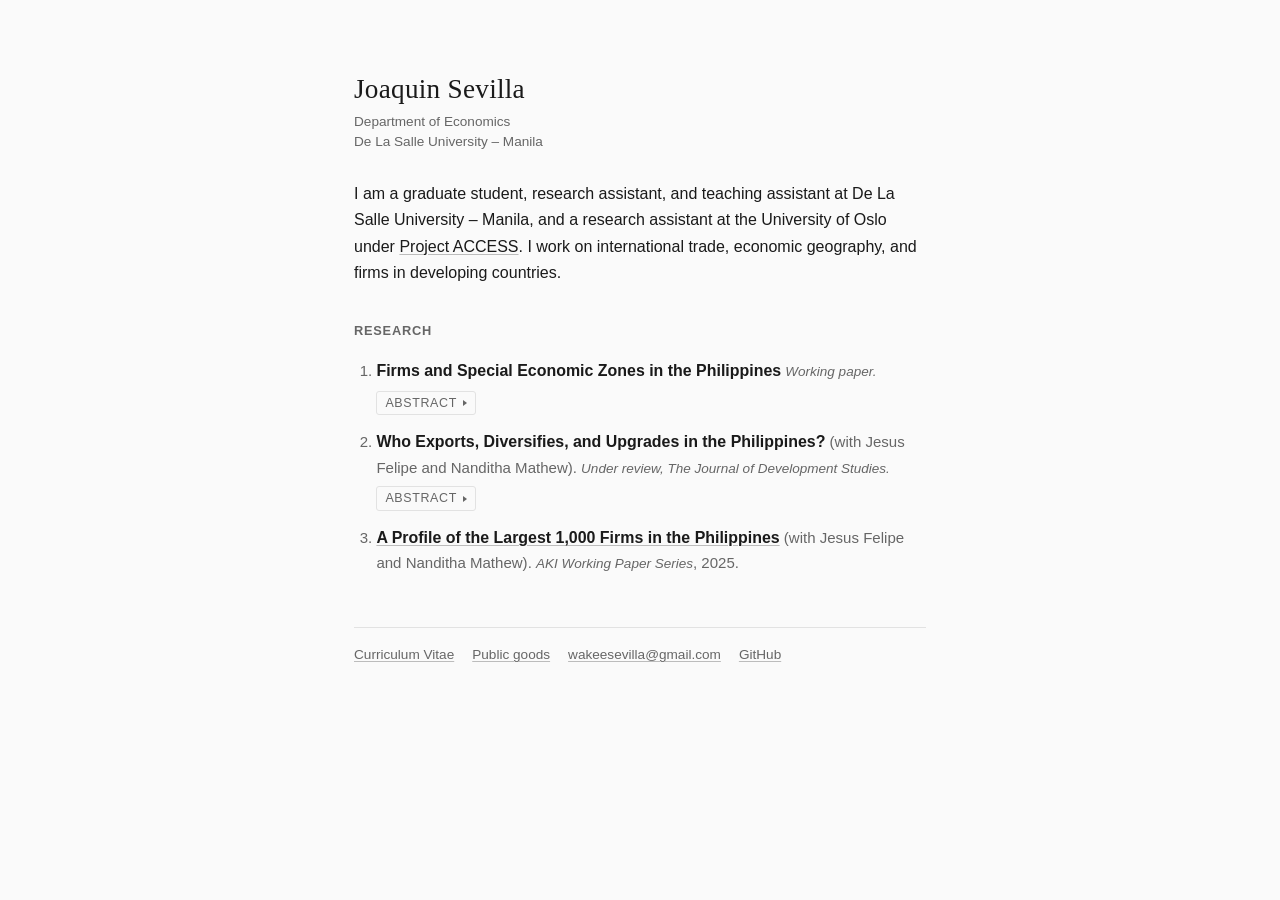
==== index.html @ d00cb0cd "Add abstract toggles to the working papers Collapse each working paper's abstract behind a small but" ====
<!DOCTYPE html>
<html lang="en">
<head>
  <meta charset="UTF-8">
  <title>Joaquin Sevilla</title>
  <meta name="viewport" content="width=device-width, initial-scale=1">
  <link rel="stylesheet" href="style.css">
</head>
<body>
  <main class="page">
    <header class="masthead">
      <h1>Joaquin Sevilla</h1>
      <p class="affil">Department of Economics<br>De La Salle University – Manila</p>
    </header>

    <p>I am a graduate student, research assistant, and teaching assistant at De La Salle University – Manila, and a research assistant at the University of Oslo under <a href="https://cordis.europa.eu/project/id/101043465" target="_blank" rel="noopener">Project ACCESS</a>. I work on international trade, economic geography, and firms in developing countries.</p>

    <h2>Research</h2>
    <ol class="publications">
      <li>
        <span class="pub-title">Firms and Special Economic Zones in the Philippines</span>
        <em>Working paper.</em>
        <details class="abstract-toggle">
          <summary>Abstract</summary>
          <p class="abstract">This thesis provides a firm-level evaluation of special economic zones in the Philippines. We assemble a dataset that merges annual manufacturing establishment surveys with the universe of firm- and product-level export transactions and information on economic zone participation for 18,890 firms in the Philippines, 650 of which operate inside special economic zones. We examine the effects of zone location on firm size, productivity, and export diversification using a range of quasi-experimental approaches: difference-in-differences, endogenous switching regressions, and coarsened exact matching. We find the following: (i) while zone location is associated with increases in sales, employment, and export diversification, firms that locate in economic zones do not become more productive, nor do they diversify into more sophisticated products; (ii) the results are driven by firms in private zones, and publicly governed zones do not exhibit any size and productivity enhancing effects; (iii) zone location is associated with increases in export orientation, imports, and foreign ownership, but not in investments, wages, or research, and (iv) these zones do not benefit unregistered firms in surrounding localities.</p>
        </details>
      </li>
      <li>
        <span class="pub-title">Who Exports, Diversifies, and Upgrades in the Philippines?</span>
        (with Jesus Felipe and Nanditha Mathew). <em>Under review, The Journal of Development Studies.</em>
        <details class="abstract-toggle">
          <summary>Abstract</summary>
          <p class="abstract">We study the margins of exporting among manufacturing firms in the Philippines – a developing country that has largely missed the episode of export-oriented industrialization in Asia. We use a rich dataset that merges manufacturing plant surveys with the universe of firm- and product-level export transactions to construct firm-level measures of export diversification and product upgrading. We use endogenous switching models to estimate the impact of these margins on firm-level growth across various export regimes. We find the following: (i) exporting positively affects employment and sales growth, but it is negatively associated with labor productivity growth. For non-exporters, the effects of exporting are insignificant across all measures of firm growth; (ii) the introduction of new products into a firm’s export portfolio significantly enhances firm growth in terms of employment, sales, and labor productivity growth. However, if non-diversifying firms had diversified, they would have experienced productivity declines; (iii) introducing new products that are more complex than those existing in a firm’s export portfolio positively impacts labor productivity growth. The productivity benefits of upgrading appear to extend beyond firms that actually upgrade, suggesting that the returns to upgrading are uniform across firms. These findings highlight the importance of not just participating in trade, but of upgrading and diversification as key mechanisms through which trade contributes to growth. We discuss the implications of these findings for trade and industrial policy in developing Asia.</p>
        </details>
      </li>
      <li>
        <a class="pub-title" href="https://www.dlsu-aki.com/uploads/1/0/2/2/102266760/1000_largest_philippine_firms_wp_may_26.pdf" target="_blank" rel="noopener">A Profile of the Largest 1,000 Firms in the Philippines</a>
        (with Jesus Felipe and Nanditha Mathew). <em>AKI Working Paper Series</em>, 2025.
      </li>
    </ol>

    <footer class="footer">
      <a href="cv.html">Curriculum Vitae</a>
      <a href="public_goods.html">Public goods</a>
      <a href="mailto:wakeesevilla@gmail.com">wakeesevilla@gmail.com</a>
      <a href="https://github.com/wakisev3" target="_blank" rel="noopener">GitHub</a>
    </footer>
  </main>
</body>
</html>
---- style.css ----
:root {
  --text: #1a1a1a;
  --muted: #666;
  --border: #e2e2e2;
  --underline: #bcbcbc;
  --bg: #fafafa;
  --font: -apple-system, BlinkMacSystemFont, "Segoe UI", Roboto, "Helvetica Neue", Arial, sans-serif;
}

* { box-sizing: border-box; margin: 0; padding: 0; }

html, body {
  font-family: var(--font);
  background: var(--bg);
  color: var(--text);
  font-size: 16px;
  line-height: 1.65;
}

a {
  color: inherit;
  text-decoration: underline;
  text-decoration-thickness: 1px;
  text-decoration-color: var(--underline);
  text-underline-offset: 2px;
}
a:hover { text-decoration-color: currentColor; }

/* ── Page ── */
.page {
  max-width: 620px;
  margin: 0 auto;
  padding: 72px 24px 64px;
}

/* ── Masthead ── */
.masthead {
  margin-bottom: 28px;
}

h1 {
  font-family: Palatino, "Palatino Linotype", "Book Antiqua", Georgia, serif;
  font-size: 1.7rem;
  font-weight: 400;
  line-height: 1.25;
  letter-spacing: 0.01em;
}

.affil {
  margin-top: 6px;
  font-size: 0.85rem;
  color: var(--muted);
  line-height: 1.5;
}

h2 {
  font-size: 0.8rem;
  font-weight: 700;
  text-transform: uppercase;
  letter-spacing: 0.06em;
  color: var(--muted);
  margin: 34px 0 10px;
}

p { margin-bottom: 14px; }

/* ── Lists ── */
.publications {
  list-style: decimal;
  padding-left: 1.4em;
}

.publications li {
  padding: 7px 0;
  font-size: 0.94rem;
  color: var(--muted);
  font-weight: 300;
}

.publications li em { font-size: 0.9em; }

.abstract-toggle { margin-top: 5px; }

.abstract-toggle summary {
  list-style: none;
  display: inline-block;
  cursor: pointer;
  font-size: 0.78rem;
  letter-spacing: 0.05em;
  text-transform: uppercase;
  color: var(--muted);
  border: 1px solid var(--border);
  border-radius: 3px;
  padding: 1px 8px;
}
.abstract-toggle summary::-webkit-details-marker { display: none; }
.abstract-toggle summary:hover { color: var(--text); border-color: var(--underline); }

.abstract-toggle summary::after {
  content: "";
  display: inline-block;
  width: 0;
  height: 0;
  margin-left: 6px;
  vertical-align: middle;
  border-left: 4px solid currentColor;
  border-top: 3px solid transparent;
  border-bottom: 3px solid transparent;
  transition: transform 0.15s ease;
}
.abstract-toggle[open] summary::after { transform: rotate(90deg); }

.abstract {
  margin-top: 8px;
  font-size: 0.86rem;
  line-height: 1.6;
  color: var(--muted);
  text-align: justify;
}

.pub-title {
  font-weight: 600;
  color: var(--text);
  font-size: 1.06em;
}

ul {
  padding-left: 1.3em;
}
ul li { margin-bottom: 6px; font-size: 0.94rem; }

.entries {
  list-style: none;
  padding-left: 0;
}
.entries li { margin-bottom: 13px; font-size: 0.94rem; }

.entry-title { font-weight: 600; }

.entry-note {
  color: var(--muted);
  font-weight: 300;
  font-size: 0.85rem;
  line-height: 1.5;
}

/* ── Footer ── */
.footer {
  margin-top: 44px;
  padding-top: 16px;
  border-top: 1px solid var(--border);
  display: flex;
  flex-wrap: wrap;
  gap: 18px;
  font-size: 0.85rem;
}
.footer a { color: var(--muted); }
.footer a:hover { color: var(--text); }

/* ── Back link ── */
.back {
  font-size: 0.85rem;
  margin-bottom: 26px;
}
.back a { color: var(--muted); }
.back a:hover { color: var(--text); }

/* ── Mobile ── */
@media (max-width: 560px) {
  .page { padding: 44px 20px 48px; }
  h1 { font-size: 1.5rem; }
}
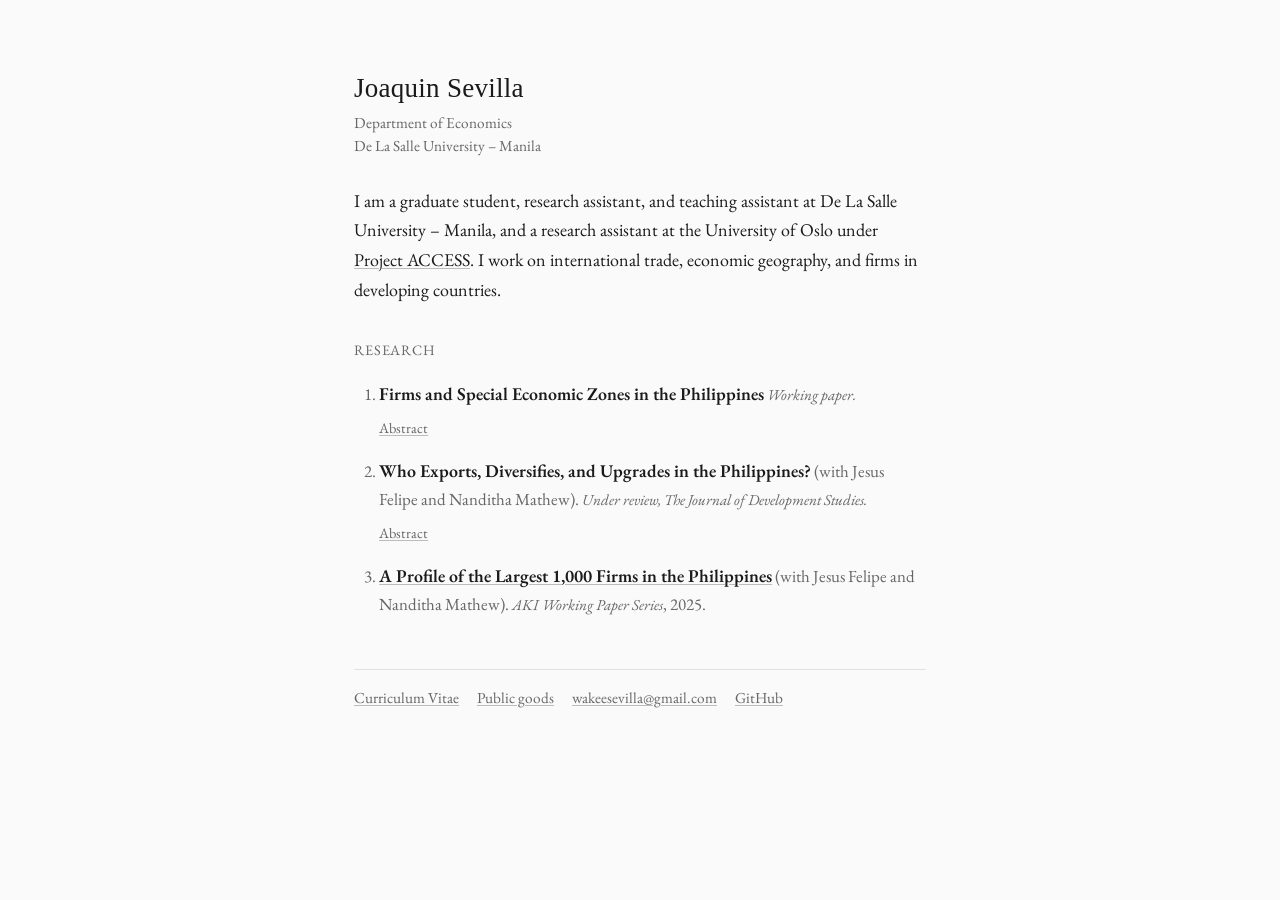
==== commit 68a6ff81: "Set the body in EB Garamond Co-Authored-By: Claude Opus 5.5 <noreply@anthropic.com>" ====
--- a/index.html
+++ b/index.html
@@ -4,6 +4,9 @@
   <meta charset="UTF-8">
   <title>Joaquin Sevilla</title>
   <meta name="viewport" content="width=device-width, initial-scale=1">
+  <link rel="preconnect" href="https://fonts.googleapis.com">
+  <link rel="preconnect" href="https://fonts.gstatic.com" crossorigin>
+  <link rel="stylesheet" href="https://fonts.googleapis.com/css2?family=EB+Garamond:ital,wght@0,400;0,500;0,600;1,400&display=swap">
   <link rel="stylesheet" href="style.css">
 </head>
 <body>
--- a/style.css
+++ b/style.css
@@ -4,7 +4,7 @@
   --border: #e2e2e2;
   --underline: #bcbcbc;
   --bg: #fafafa;
-  --font: -apple-system, BlinkMacSystemFont, "Segoe UI", Roboto, "Helvetica Neue", Arial, sans-serif;
+  --font: "EB Garamond", Garamond, Palatino, "Palatino Linotype", "Book Antiqua", Georgia, serif;
 }
 
 * { box-sizing: border-box; margin: 0; padding: 0; }
@@ -13,7 +13,7 @@
   font-family: var(--font);
   background: var(--bg);
   color: var(--text);
-  font-size: 16px;
+  font-size: 18px;
   line-height: 1.65;
 }
 
@@ -40,7 +40,7 @@
 
 h1 {
   font-family: Palatino, "Palatino Linotype", "Book Antiqua", Georgia, serif;
-  font-size: 1.7rem;
+  font-size: 1.5rem;
   font-weight: 400;
   line-height: 1.25;
   letter-spacing: 0.01em;
@@ -55,7 +55,7 @@
 
 h2 {
   font-size: 0.8rem;
-  font-weight: 700;
+  font-weight: 400;
   text-transform: uppercase;
   letter-spacing: 0.06em;
   color: var(--muted);
@@ -85,37 +85,24 @@
   list-style: none;
   display: inline-block;
   cursor: pointer;
-  font-size: 0.78rem;
-  letter-spacing: 0.05em;
-  text-transform: uppercase;
+  font-size: 0.8rem;
   color: var(--muted);
-  border: 1px solid var(--border);
-  border-radius: 3px;
-  padding: 1px 8px;
+  text-decoration: underline;
+  text-decoration-thickness: 1px;
+  text-decoration-color: var(--underline);
+  text-underline-offset: 2px;
 }
 .abstract-toggle summary::-webkit-details-marker { display: none; }
-.abstract-toggle summary:hover { color: var(--text); border-color: var(--underline); }
-
-.abstract-toggle summary::after {
-  content: "";
-  display: inline-block;
-  width: 0;
-  height: 0;
-  margin-left: 6px;
-  vertical-align: middle;
-  border-left: 4px solid currentColor;
-  border-top: 3px solid transparent;
-  border-bottom: 3px solid transparent;
-  transition: transform 0.15s ease;
-}
-.abstract-toggle[open] summary::after { transform: rotate(90deg); }
+.abstract-toggle summary:hover { color: var(--text); }
 
 .abstract {
   margin-top: 8px;
-  font-size: 0.86rem;
+  font-size: 0.78rem;
   line-height: 1.6;
   color: var(--muted);
   text-align: justify;
+  text-justify: inter-word;
+  hyphens: auto;
 }
 
 .pub-title {
@@ -168,5 +155,5 @@
 /* ── Mobile ── */
 @media (max-width: 560px) {
   .page { padding: 44px 20px 48px; }
-  h1 { font-size: 1.5rem; }
+  h1 { font-size: 1.33rem; }
 }
